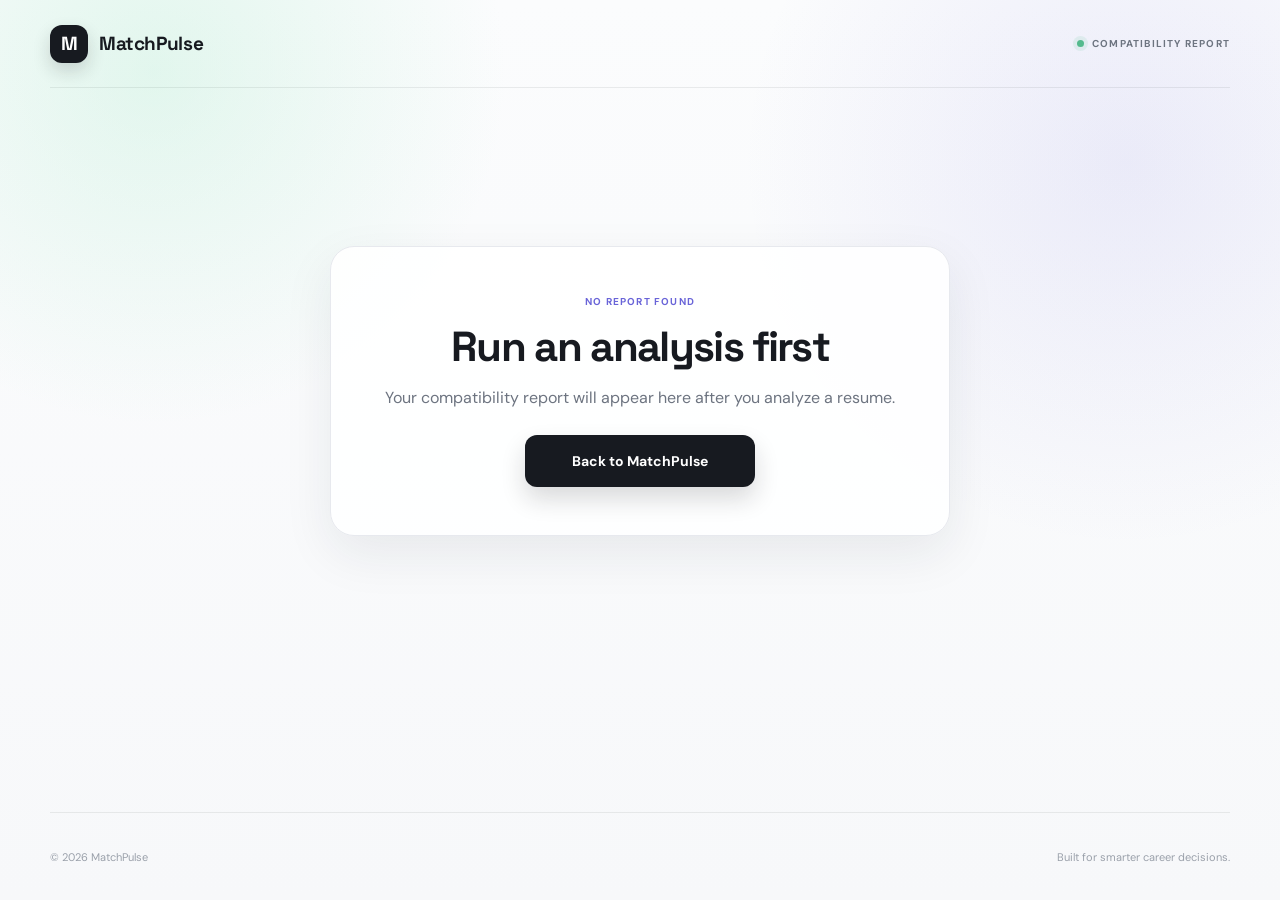
==== Frontend/report.html @ 71d31b9e "done for the day" ====
<!DOCTYPE html>
<html lang="en">
<head>
    <meta charset="UTF-8">
    <meta name="viewport" content="width=device-width, initial-scale=1.0">
    <meta name="theme-color" content="#f7f8fa">
    <meta name="color-scheme" content="light">
    <meta name="description" content="Your MatchPulse resume compatibility report.">
    <title>Match Report — MatchPulse</title>

    <link rel="preconnect" href="https://fonts.googleapis.com">
    <link rel="preconnect" href="https://fonts.gstatic.com" crossorigin>
    <link href="https://fonts.googleapis.com/css2?family=DM+Sans:wght@400;500;600;700&family=Space+Grotesk:wght@500;600;700&display=swap" rel="stylesheet">

    <link rel="stylesheet" href="style.css">
    <script src="report.js" defer></script>
</head>

<body>
    <div class="app-shell">
        <header class="navbar">
            <a href="index.html" class="brand" aria-label="MatchPulse home">
                <span class="brand-icon">M</span>
                <span>MatchPulse</span>
            </a>

            <div class="nav-status">
                <span class="status-dot"></span>
                Compatibility report
            </div>
        </header>

        <main class="report-main">
            <section id="report" class="results" aria-live="polite">
                <div class="section-heading">
                    <div>
                        <span class="step-label">STEP 02</span>
                        <h2>Your match report</h2>
                    </div>
                    <span class="report-tag">ANALYSIS COMPLETE</span>
                </div>

                <div class="score-card">
                    <div class="score-information">
                        <span class="result-label">OVERALL COMPATIBILITY</span>
                        <h3 id="scoreTitle">Your match score</h3>
                        <p id="scoreDescription"></p>
                    </div>

                    <div class="score-gauge" id="scoreGauge" role="img" aria-label="Match score">
                        <div class="score-inner">
                            <strong id="matchScore">0%</strong>
                            <span>Match score</span>
                        </div>
                    </div>
                </div>

                <div class="keyword-grid">
                    <article class="keyword-card">
                        <div class="result-card-heading">
                            <h3>Matched keywords</h3>
                            <span id="matchedCount">0</span>
                        </div>
                        <p>Skills and terms found in your resume.</p>
                        <div id="matchedKeywords" class="keyword-list"></div>
                    </article>

                    <article class="keyword-card">
                        <div class="result-card-heading">
                            <h3>Missing keywords</h3>
                            <span id="missingCount">0</span>
                        </div>
                        <p>Relevant terms not identified in your resume.</p>
                        <div id="missingKeywords" class="keyword-list"></div>
                    </article>
                </div>

                <article class="recommendations-card">
                    <div class="result-card-heading">
                        <h3>Improvement recommendations</h3>
                        <span class="recommendation-icon">✦</span>
                    </div>
                    <p>Actionable suggestions to strengthen your application.</p>
                    <ul id="recommendations"></ul>
                </article>

                <div class="results-actions">
                    <a href="index.html" class="secondary-button">Start new analysis</a>
                </div>
            </section>

            <section id="emptyReport" class="empty-report hidden" aria-live="polite">
                <span class="step-label">NO REPORT FOUND</span>
                <h1>Run an analysis first</h1>
                <p>Your compatibility report will appear here after you analyze a resume.</p>
                <a href="index.html" class="analyze-button">Back to MatchPulse</a>
            </section>
        </main>

        <footer>
            <span>© 2026 MatchPulse</span>
            <span>Built for smarter career decisions.</span>
        </footer>
    </div>
</body>
</html>
---- Frontend/style.css ----
:root {
    color-scheme: light;
    --ink: #171a20;
    --muted: #6d7480;
    --paper: #f7f8fa;
    --card: rgba(255, 255, 255, 0.92);
    --line: #e7e9ee;
    --violet: #6964d8;
    --violet-dark: #5651c1;
    --mint: #b9edd4;
    --green: #18745a;
    --red: #b34b58;
    --shadow: 0 18px 50px rgba(28, 32, 45, 0.08);
}

* { box-sizing: border-box; }

html { scroll-behavior: smooth; }

body {
    margin: 0;
    min-height: 100vh;
    color: var(--ink);
    font-family: "DM Sans", system-ui, sans-serif;
    background:
        radial-gradient(circle at 12% 8%, rgba(185, 237, 212, 0.38), transparent 22rem),
        radial-gradient(circle at 88% 18%, rgba(105, 100, 216, 0.11), transparent 24rem),
        linear-gradient(180deg, #fbfcfd 0%, var(--paper) 100%);
}

button, textarea { font: inherit; }
button { cursor: pointer; }

.app-shell { min-height: 100vh; }

.navbar {
    width: min(1180px, calc(100% - 48px));
    height: 88px;
    margin: 0 auto;
    display: flex;
    align-items: center;
    justify-content: space-between;
    border-bottom: 1px solid rgba(23, 26, 32, 0.08);
}

.brand {
    display: inline-flex;
    align-items: center;
    gap: 11px;
    color: var(--ink);
    text-decoration: none;
    font-family: "Space Grotesk", sans-serif;
    font-size: 19px;
    font-weight: 700;
    letter-spacing: -0.02em;
}

.brand-icon {
    width: 38px;
    height: 38px;
    display: grid;
    place-items: center;
    border-radius: 12px;
    color: white;
    background: var(--ink);
    box-shadow: 0 8px 18px rgba(23, 26, 32, 0.16);
}

.nav-status,
.privacy-label,
.report-tag,
.required-tag,
.step-label,
.result-label {
    font-size: 10px;
    font-weight: 700;
    letter-spacing: 0.12em;
    text-transform: uppercase;
}

.nav-status {
    display: flex;
    align-items: center;
    gap: 8px;
    color: var(--muted);
}

.status-dot {
    width: 7px;
    height: 7px;
    border-radius: 50%;
    background: #54ba8d;
    box-shadow: 0 0 0 4px rgba(84, 186, 141, 0.12);
}

main {
    width: min(1180px, calc(100% - 48px));
    margin: 0 auto;
    padding: 78px 0 32px;
}

.hero {
    max-width: 820px;
    margin: 0 auto 52px;
    text-align: center;
}

.eyebrow {
    display: inline-flex;
    align-items: center;
    height: 28px;
    padding: 0 12px;
    border: 1px solid #dfded8;
    border-radius: 999px;
    color: #77766f;
    background: rgba(255, 255, 255, 0.7);
    font-size: 10px;
    font-weight: 700;
    letter-spacing: 0.14em;
}

.hero h1 {
    margin: 22px 0 18px;
    font-family: "Space Grotesk", sans-serif;
    font-size: clamp(44px, 7vw, 76px);
    line-height: 0.98;
    letter-spacing: -0.06em;
}

.hero h1 span {
    color: var(--violet);
}

.hero p {
    max-width: 620px;
    margin: 0 auto;
    color: var(--muted);
    font-size: 17px;
    line-height: 1.7;
}

.analyzer,
.results {
    border: 1px solid var(--line);
    border-radius: 24px;
    background: var(--card);
    box-shadow: var(--shadow);
    backdrop-filter: blur(12px);
}

.analyzer { padding: 28px; }
.results { margin-top: 28px; padding: 28px; }
.report-main { min-height: calc(100vh - 176px); }
.report-main > .results { margin-top: 0; }
.empty-report {
    max-width: 620px;
    margin: 80px auto;
    padding: 48px 24px;
    border: 1px solid var(--line);
    border-radius: 24px;
    background: var(--card);
    box-shadow: var(--shadow);
    text-align: center;
}
.empty-report h1 {
    margin: 12px 0;
    font-family: "Space Grotesk", sans-serif;
    font-size: clamp(30px, 5vw, 42px);
    letter-spacing: -0.04em;
}
.empty-report p { margin: 0 0 24px; color: var(--muted); line-height: 1.6; }
.empty-report .analyze-button { padding: 0 22px; text-decoration: none; }
.results-actions .secondary-button {
    display: inline-flex;
    align-items: center;
    justify-content: center;
    text-decoration: none;
}

.section-heading,
.card-heading,
.result-card-heading,
.input-footer,
.results-actions {
    display: flex;
    align-items: center;
    justify-content: space-between;
}

.section-heading {
    min-height: 68px;
    margin-bottom: 24px;
    padding: 0 4px;
}

.step-label {
    display: block;
    margin-bottom: 7px;
    color: var(--violet);
}

.section-heading h2 {
    margin: 0;
    font-family: "Space Grotesk", sans-serif;
    font-size: 22px;
    letter-spacing: -0.03em;
}

.privacy-label,
.report-tag,
.required-tag {
    color: #9297a2;
}

.report-tag {
    padding: 8px 10px;
    border: 1px solid #dbece4;
    border-radius: 999px;
    color: var(--green);
    background: #effaf5;
}

.input-grid,
.keyword-grid {
    display: grid;
    grid-template-columns: repeat(2, minmax(0, 1fr));
    gap: 16px;
}

.input-card,
.keyword-card,
.recommendations-card {
    border: 1px solid var(--line);
    border-radius: 16px;
    background: #fff;
}

.input-card { padding: 20px; }

.card-heading { align-items: flex-start; }

.card-heading > div {
    display: flex;
    align-items: center;
    gap: 10px;
}

.input-number {
    width: 30px;
    height: 30px;
    display: grid;
    place-items: center;
    border-radius: 9px;
    color: var(--violet);
    background: #efeffd;
    font-family: "Space Grotesk", sans-serif;
    font-size: 11px;
    font-weight: 700;
}

.card-heading h3,
.result-card-heading h3 {
    margin: 0;
    font-family: "Space Grotesk", sans-serif;
    font-size: 15px;
}

.required-tag { margin-top: 8px; }

.input-description,
.keyword-card > p,
.recommendations-card > p {
    color: var(--muted);
    font-size: 13px;
    line-height: 1.55;
}

.input-description { margin: 16px 0 10px; }

textarea {
    width: 100%;
    min-height: 270px;
    resize: vertical;
    border: 1px solid #e3e5ea;
    border-radius: 12px;
    outline: none;
    padding: 15px 16px;
    color: var(--ink);
    background: #fafbfc;
    font-size: 13px;
    line-height: 1.65;
    transition: border-color 160ms ease, box-shadow 160ms ease, background 160ms ease;
}

textarea::placeholder { color: #adb2bc; }

textarea:focus {
    border-color: #9a96e6;
    background: #fff;
    box-shadow: 0 0 0 4px rgba(105, 100, 216, 0.09);
}

.input-footer {
    flex-wrap: wrap;
    gap: 8px;
    margin-top: 12px;
}
.input-footer > span { color: #a2a6af; font-size: 11px; }
.sample-picker {
    min-width: 0;
    display: flex;
    flex-wrap: wrap;
    align-items: center;
    gap: 8px;
}
.sample-select {
    max-width: 160px;
    min-width: 0;
    padding: 7px 24px 7px 9px;
    border: 1px solid var(--line);
    border-radius: 8px;
    color: #555b66;
    background: #fff;
    font: inherit;
    font-size: 11px;
}
.sample-select:focus-visible,
.sample-button:focus-visible {
    outline: 3px solid rgba(105, 100, 216, 0.25);
    outline-offset: 2px;
}
.sr-only {
    position: absolute;
    width: 1px;
    height: 1px;
    padding: 0;
    margin: -1px;
    overflow: hidden;
    clip: rect(0, 0, 0, 0);
    white-space: nowrap;
    border: 0;
}

.sample-button,
.secondary-button {
    border: 0;
    border-radius: 9px;
    color: var(--violet-dark);
    background: transparent;
    font-size: 12px;
    font-weight: 700;
}

.sample-button { padding: 7px 0; }
.random-sample-button {
    padding-left: 9px;
    border-left: 1px solid var(--line);
}
.sample-button:hover { color: #413d9e; }

.analyze-container {
    display: flex;
    flex-direction: column;
    align-items: center;
    margin-top: 22px;
}

.analyze-button {
    min-width: 230px;
    height: 52px;
    display: inline-flex;
    align-items: center;
    justify-content: center;
    gap: 12px;
    border: 0;
    border-radius: 12px;
    color: white;
    background: var(--ink);
    box-shadow: 0 12px 24px rgba(23, 26, 32, 0.16);
    font-size: 14px;
    font-weight: 700;
    transition: transform 160ms ease, box-shadow 160ms ease, background 160ms ease;
}

.analyze-button:hover:not(:disabled) {
    transform: translateY(-2px);
    background: #2a2e38;
    box-shadow: 0 16px 30px rgba(23, 26, 32, 0.20);
}

.analyze-button:disabled { cursor: wait; opacity: 0.72; }

#buttonIcon {
    width: 24px;
    height: 24px;
    display: grid;
    place-items: center;
    border-radius: 50%;
    color: var(--ink);
    background: var(--mint);
    font-size: 13px;
}

.analyze-note {
    margin: 10px 0 0;
    color: #a2a6af;
    font-size: 11px;
}

.score-card {
    min-height: 230px;
    display: grid;
    grid-template-columns: 1fr 220px;
    align-items: center;
    gap: 24px;
    margin-bottom: 16px;
    padding: 28px 34px;
    border: 1px solid var(--line);
    border-radius: 16px;
    background:
        linear-gradient(135deg, rgba(105, 100, 216, 0.055), transparent 42%),
        #fff;
}

.result-label { color: var(--violet); }

.score-information h3 {
    margin: 12px 0 8px;
    font-family: "Space Grotesk", sans-serif;
    font-size: 32px;
    letter-spacing: -0.04em;
}

.score-information p {
    max-width: 520px;
    margin: 0;
    color: var(--muted);
    line-height: 1.65;
}

.score-gauge {
    --score: 0%;
    width: 180px;
    height: 180px;
    justify-self: end;
    display: grid;
    place-items: center;
    border-radius: 50%;
    background: conic-gradient(var(--violet) var(--score), #ececf2 0);
    position: relative;
    box-shadow: inset 0 0 0 1px rgba(105, 100, 216, 0.08);
}

.score-gauge::after {
    content: "";
    position: absolute;
    inset: 11px;
    border-radius: 50%;
    background: #fff;
}

.score-inner {
    position: relative;
    z-index: 1;
    display: flex;
    flex-direction: column;
    align-items: center;
}

.score-inner strong {
    font-family: "Space Grotesk", sans-serif;
    font-size: 38px;
    line-height: 1;
}

.score-inner span {
    margin-top: 7px;
    color: var(--muted);
    font-size: 11px;
}

.keyword-card,
.recommendations-card { padding: 20px; }

.keyword-card > p { margin: 8px 0 16px; }

.result-card-heading > span:last-child {
    min-width: 28px;
    height: 28px;
    display: grid;
    place-items: center;
    border-radius: 50%;
    color: var(--violet);
    background: #efeffd;
    font-size: 11px;
    font-weight: 700;
}

.keyword-list {
    display: flex;
    flex-wrap: wrap;
    gap: 8px;
}

.keyword-badge,
.empty-message {
    border-radius: 999px;
    font-size: 11px;
    line-height: 1;
}

.keyword-badge {
    padding: 9px 11px;
    color: #3d4b45;
    border: 1px solid #ddebe4;
    background: #f2f8f5;
}

.empty-message { color: #9ba0a9; }

.recommendations-card { margin-top: 16px; }
.recommendations-card ul {
    margin: 14px 0 0;
    padding-left: 20px;
    color: #4d535e;
    font-size: 13px;
    line-height: 1.7;
}

.recommendations-card li + li { margin-top: 5px; }
.recommendations-card li::marker { color: var(--violet); }
.recommendation-icon { color: #d2a83b !important; background: #fff8de !important; }

.results-actions {
    justify-content: center;
    margin-top: 20px;
}

.secondary-button {
    min-width: 180px;
    height: 42px;
    border: 1px solid var(--line);
    color: var(--ink);
    background: #fff;
}

.secondary-button:hover { border-color: #cbcdd4; background: #fafafa; }

.spinner {
    width: 16px;
    height: 16px;
    display: inline-block;
    border: 2px solid rgba(255,255,255,.28);
    border-top-color: #fff;
    border-radius: 50%;
    animation: spin .7s linear infinite;
}

@keyframes spin { to { transform: rotate(360deg); } }

.hidden { display: none !important; }

.toast {
    position: fixed;
    right: 24px;
    top: 24px;
    z-index: 20;
    max-width: 380px;
    padding: 14px 16px;
    border: 1px solid #efcbd1;
    border-radius: 12px;
    color: #822f3c;
    background: #fff4f5;
    box-shadow: 0 14px 40px rgba(87, 44, 50, 0.14);
    font-size: 13px;
}

footer {
    width: min(1180px, calc(100% - 48px));
    min-height: 88px;
    margin: 0 auto;
    display: flex;
    align-items: center;
    justify-content: space-between;
    border-top: 1px solid rgba(23, 26, 32, 0.08);
    color: #9aa0aa;
    font-size: 11px;
}

@media (max-width: 760px) {
    .navbar,
    main,
    footer {
        width: min(100% - 32px, 1180px);
    }

    .navbar { height: 72px; }
    main { padding-top: 52px; }

    .nav-status { display: none; }

    .hero { margin-bottom: 36px; }
    .hero h1 { font-size: clamp(40px, 13vw, 58px); }
    .hero p { font-size: 15px; }

    .analyzer,
    .results { padding: 16px; border-radius: 18px; }

    .section-heading { min-height: 58px; }
    .privacy-label { display: none; }

    .input-grid,
    .keyword-grid,
    .score-card {
        grid-template-columns: 1fr;
    }

    textarea { min-height: 220px; }

    .score-card {
        padding: 24px;
        text-align: center;
    }

    .score-gauge {
        width: 150px;
        height: 150px;
        justify-self: center;
        grid-row: 1;
    }

    .score-information h3 { font-size: 26px; }

    footer {
        min-height: 74px;
        justify-content: center;
    }

    footer span:last-child { display: none; }
}
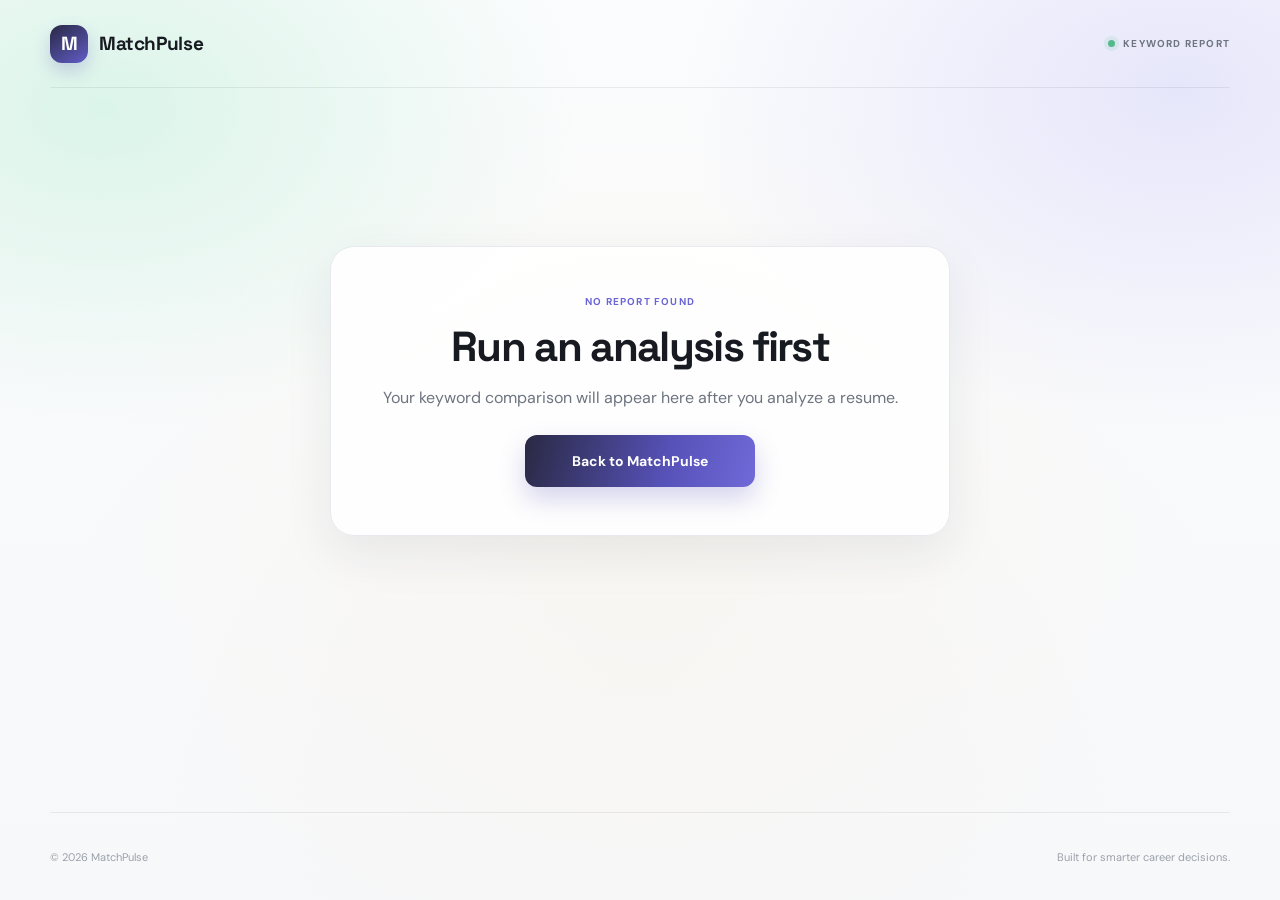
==== commit 22233953: "pushing new changes" ====
--- a/Frontend/report.html
+++ b/Frontend/report.html
@@ -26,7 +26,7 @@
 
             <div class="nav-status">
                 <span class="status-dot"></span>
-                Compatibility report
+                Keyword report
             </div>
         </header>
 
@@ -37,14 +37,18 @@
                         <span class="step-label">STEP 02</span>
                         <h2>Your match report</h2>
                     </div>
-                    <span class="report-tag">ANALYSIS COMPLETE</span>
+                    <span class="report-tag">KEYWORD ANALYSIS</span>
                 </div>
 
                 <div class="score-card">
                     <div class="score-information">
-                        <span class="result-label">OVERALL COMPATIBILITY</span>
+                        <span class="result-label">RECOGNIZED TERM OVERLAP</span>
                         <h3 id="scoreTitle">Your match score</h3>
                         <p id="scoreDescription"></p>
+                        <p class="score-method">
+                            Score = matched recognized terms ÷ recognized terms in the job description.
+                            This is a keyword comparison, not a hiring prediction.
+                        </p>
                     </div>
 
                     <div class="score-gauge" id="scoreGauge" role="img" aria-label="Match score">
@@ -61,7 +65,7 @@
                             <h3>Matched keywords</h3>
                             <span id="matchedCount">0</span>
                         </div>
-                        <p>Skills and terms found in your resume.</p>
+                        <p>Recognized skills and terms found in your resume.</p>
                         <div id="matchedKeywords" class="keyword-list"></div>
                     </article>
 
@@ -70,7 +74,7 @@
                             <h3>Missing keywords</h3>
                             <span id="missingCount">0</span>
                         </div>
-                        <p>Relevant terms not identified in your resume.</p>
+                        <p>Recognized job-description terms not found in your resume.</p>
                         <div id="missingKeywords" class="keyword-list"></div>
                     </article>
                 </div>
@@ -80,11 +84,14 @@
                         <h3>Improvement recommendations</h3>
                         <span class="recommendation-icon">✦</span>
                     </div>
-                    <p>Actionable suggestions to strengthen your application.</p>
+                    <p>Suggestions to consider; only include experience that is true for you.</p>
                     <ul id="recommendations"></ul>
                 </article>
 
                 <div class="results-actions">
+                    <button type="button" class="secondary-button print-button" id="printReport">
+                        Print / save as PDF
+                    </button>
                     <a href="index.html" class="secondary-button">Start new analysis</a>
                 </div>
             </section>
@@ -92,7 +99,7 @@
             <section id="emptyReport" class="empty-report hidden" aria-live="polite">
                 <span class="step-label">NO REPORT FOUND</span>
                 <h1>Run an analysis first</h1>
-                <p>Your compatibility report will appear here after you analyze a resume.</p>
+                <p>Your keyword comparison will appear here after you analyze a resume.</p>
                 <a href="index.html" class="analyze-button">Back to MatchPulse</a>
             </section>
         </main>
--- a/Frontend/style.css
+++ b/Frontend/style.css
@@ -24,13 +24,25 @@
     color: var(--ink);
     font-family: "DM Sans", system-ui, sans-serif;
     background:
-        radial-gradient(circle at 12% 8%, rgba(185, 237, 212, 0.38), transparent 22rem),
-        radial-gradient(circle at 88% 18%, rgba(105, 100, 216, 0.11), transparent 24rem),
+        radial-gradient(ellipse at 8% 12%, rgba(185, 237, 212, 0.48), transparent 30rem),
+        radial-gradient(ellipse at 92% 10%, rgba(130, 124, 240, 0.17), transparent 31rem),
+        radial-gradient(ellipse at 50% 62%, rgba(248, 226, 190, 0.15), transparent 35rem),
         linear-gradient(180deg, #fbfcfd 0%, var(--paper) 100%);
 }
 
 button, textarea { font: inherit; }
 button { cursor: pointer; }
+button:focus-visible,
+a:focus-visible,
+textarea:focus-visible {
+    outline: 3px solid rgba(105, 100, 216, 0.45);
+    outline-offset: 3px;
+}
+
+::selection {
+    color: #242047;
+    background: rgba(185, 237, 212, 0.8);
+}
 
 .app-shell { min-height: 100vh; }
 
@@ -63,8 +75,8 @@
     place-items: center;
     border-radius: 12px;
     color: white;
-    background: var(--ink);
-    box-shadow: 0 8px 18px rgba(23, 26, 32, 0.16);
+    background: linear-gradient(145deg, #282844, #625dc7);
+    box-shadow: 0 8px 18px rgba(77, 70, 167, 0.22);
 }
 
 .nav-status,
@@ -130,6 +142,9 @@
 
 .hero h1 span {
     color: var(--violet);
+    background: linear-gradient(100deg, #5c57c6 8%, #8975dc 54%, #3b9c84 100%);
+    background-clip: text;
+    -webkit-text-fill-color: transparent;
 }
 
 .hero p {
@@ -142,10 +157,10 @@
 
 .analyzer,
 .results {
-    border: 1px solid var(--line);
-    border-radius: 24px;
+    border: 1px solid rgba(221, 224, 234, 0.9);
+    border-radius: 26px;
     background: var(--card);
-    box-shadow: var(--shadow);
+    box-shadow: 0 22px 65px rgba(43, 42, 75, 0.075), 0 3px 10px rgba(43, 42, 75, 0.025);
     backdrop-filter: blur(12px);
 }
 
@@ -234,6 +249,15 @@
     border: 1px solid var(--line);
     border-radius: 16px;
     background: #fff;
+    transition: border-color 180ms ease, box-shadow 180ms ease, transform 180ms ease;
+}
+
+.input-card:hover,
+.keyword-card:hover,
+.recommendations-card:hover {
+    transform: translateY(-2px);
+    border-color: #d7d4f4;
+    box-shadow: 0 12px 28px rgba(48, 45, 93, 0.06);
 }
 
 .input-card { padding: 20px; }
@@ -376,8 +400,8 @@
     border: 0;
     border-radius: 12px;
     color: white;
-    background: var(--ink);
-    box-shadow: 0 12px 24px rgba(23, 26, 32, 0.16);
+    background: linear-gradient(105deg, #292943 0%, #5752b9 62%, #7069d8 100%);
+    box-shadow: 0 12px 26px rgba(82, 75, 179, 0.24);
     font-size: 14px;
     font-weight: 700;
     transition: transform 160ms ease, box-shadow 160ms ease, background 160ms ease;
@@ -385,8 +409,8 @@
 
 .analyze-button:hover:not(:disabled) {
     transform: translateY(-2px);
-    background: #2a2e38;
-    box-shadow: 0 16px 30px rgba(23, 26, 32, 0.20);
+    background: linear-gradient(105deg, #343453 0%, #625dc9 62%, #8079e5 100%);
+    box-shadow: 0 16px 32px rgba(82, 75, 179, 0.3);
 }
 
 .analyze-button:disabled { cursor: wait; opacity: 0.72; }
@@ -419,8 +443,8 @@
     border: 1px solid var(--line);
     border-radius: 16px;
     background:
-        linear-gradient(135deg, rgba(105, 100, 216, 0.055), transparent 42%),
-        #fff;
+        radial-gradient(ellipse at 90% 15%, rgba(185, 237, 212, 0.36), transparent 45%),
+        linear-gradient(115deg, rgba(105, 100, 216, 0.11), rgba(255, 255, 255, 0.96) 58%, rgba(239, 237, 255, 0.68));
 }
 
 .result-label { color: var(--violet); }
@@ -437,6 +461,11 @@
     margin: 0;
     color: var(--muted);
     line-height: 1.65;
+}
+
+.score-information .score-method {
+    margin-top: 12px;
+    font-size: 12px;
 }
 
 .score-gauge {
@@ -447,7 +476,7 @@
     display: grid;
     place-items: center;
     border-radius: 50%;
-    background: conic-gradient(var(--violet) var(--score), #ececf2 0);
+    background: conic-gradient(from -90deg, #8179e9 0%, #60b79b var(--score), #ececf2 var(--score));
     position: relative;
     box-shadow: inset 0 0 0 1px rgba(105, 100, 216, 0.08);
 }
@@ -513,8 +542,8 @@
 .keyword-badge {
     padding: 9px 11px;
     color: #3d4b45;
-    border: 1px solid #ddebe4;
-    background: #f2f8f5;
+    border: 1px solid #d6ebe1;
+    background: linear-gradient(135deg, #f3faf6, #edf5ff);
 }
 
 .empty-message { color: #9ba0a9; }
@@ -534,18 +563,30 @@
 
 .results-actions {
     justify-content: center;
+    flex-wrap: wrap;
+    gap: 12px;
     margin-top: 20px;
 }
 
 .secondary-button {
+    display: inline-flex;
+    align-items: center;
+    justify-content: center;
     min-width: 180px;
     height: 42px;
+    padding: 0 14px;
     border: 1px solid var(--line);
     color: var(--ink);
     background: #fff;
-}
-
-.secondary-button:hover { border-color: #cbcdd4; background: #fafafa; }
+    font: inherit;
+    font-size: 12px;
+    font-weight: 700;
+}
+
+.secondary-button:hover {
+    border-color: #c8c3f0;
+    background: linear-gradient(115deg, #f8f7ff, #f4fbf7);
+}
 
 .spinner {
     width: 16px;
@@ -639,3 +680,46 @@
 
     footer span:last-child { display: none; }
 }
+
+@media print {
+    body {
+        background: #fff;
+    }
+
+    .navbar,
+    footer,
+    .results-actions {
+        display: none !important;
+    }
+
+    .report-main {
+        width: 100%;
+        min-height: 0;
+        padding: 0;
+    }
+
+    .results {
+        margin: 0;
+        padding: 0;
+        border: 0;
+        box-shadow: none;
+    }
+
+    .score-card,
+    .keyword-card,
+    .recommendations-card {
+        break-inside: avoid;
+        box-shadow: none;
+    }
+}
+
+@media (prefers-reduced-motion: reduce) {
+    *,
+    *::before,
+    *::after {
+        scroll-behavior: auto !important;
+        animation-duration: 0.01ms !important;
+        animation-iteration-count: 1 !important;
+        transition-duration: 0.01ms !important;
+    }
+}
